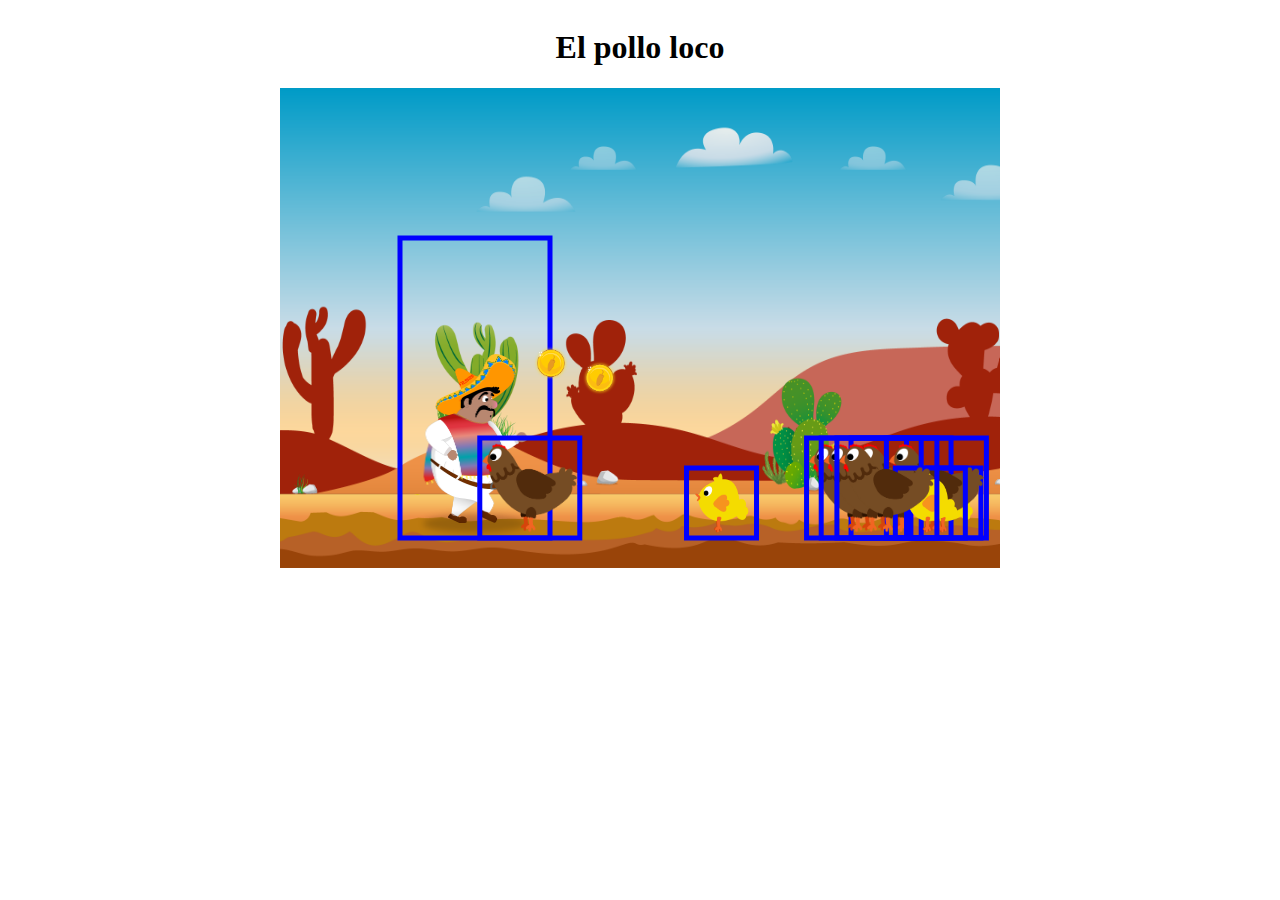
==== index.html @ 0536124c "character jump and audio and colision startet" ====
<!DOCTYPE html>
<html lang="en">
<head>
    <meta charset="UTF-8">
    <meta name="viewport" content="width=device-width, initial-scale=1.0">
    <title>EL POLLO LOCO</title>
    <script src="./classes/world.class.js"></script>
    <script src="./classes/movable-object.class.js"></script>
    <script src="./classes/character.class.js"></script>
    <script src="./classes/chicken.class.js"></script>
    <script src="./classes/chicken-small.class.js"></script>
    <script src="./classes/clouds.class.js"></script>
    <script src="./classes/background.class.js"></script>
    <script src="./classes/keyboard.class.js"></script>
    <script src="./classes/level.class.js"></script>
    <script src="./classes/endboss.class.js"></script>
    <script src="./classes/coins.class.js"></script>
    <script src="./levels/level1.js"></script>
    <script src="./js/game.js"></script>

    <link rel="stylesheet" href="./style.css">
    <link rel="shortcut icon" href="img/2_character_pepe/1_idle/idle/I-1.png" type="image/x-icon">
</head>
<body onload="init()">
    
    <h1>El pollo loco</h1>

    <canvas id="canvas" width="720" height="480">

    </canvas>
</body>
</html>
---- style.css ----
body {
    display: flex;
    flex-direction: column;
    align-items: center;
}

canvas {
    background-color: black;
}
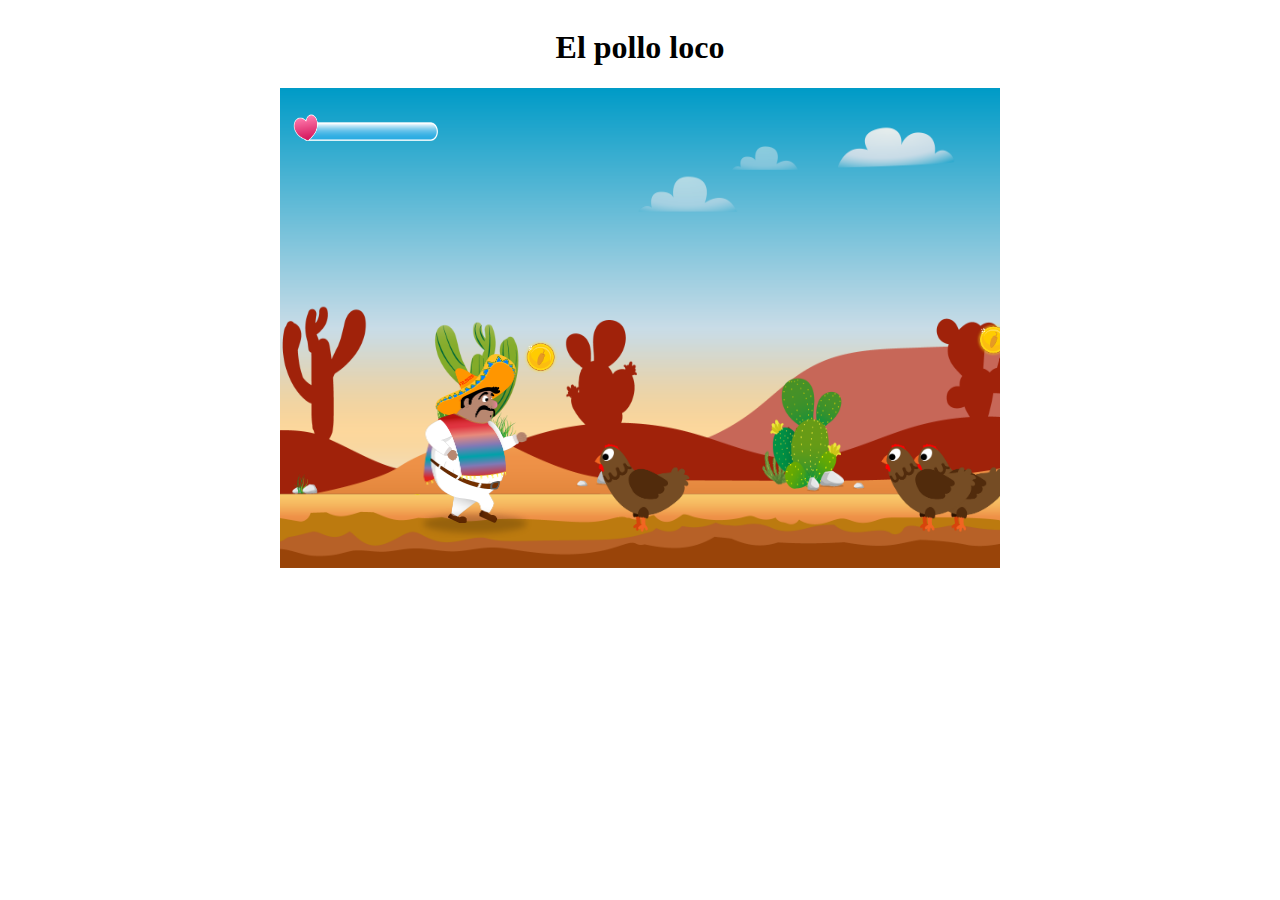
==== commit 66c879c0: "statusbar" ====
--- a/index.html
+++ b/index.html
@@ -5,6 +5,7 @@
     <meta name="viewport" content="width=device-width, initial-scale=1.0">
     <title>EL POLLO LOCO</title>
     <script src="./classes/world.class.js"></script>
+    <script src="./classes/drawable-object.class.js"></script>
     <script src="./classes/movable-object.class.js"></script>
     <script src="./classes/character.class.js"></script>
     <script src="./classes/chicken.class.js"></script>
@@ -15,6 +16,7 @@
     <script src="./classes/level.class.js"></script>
     <script src="./classes/endboss.class.js"></script>
     <script src="./classes/coins.class.js"></script>
+    <script src="./classes/statusbar.class.js"></script>
     <script src="./levels/level1.js"></script>
     <script src="./js/game.js"></script>
 
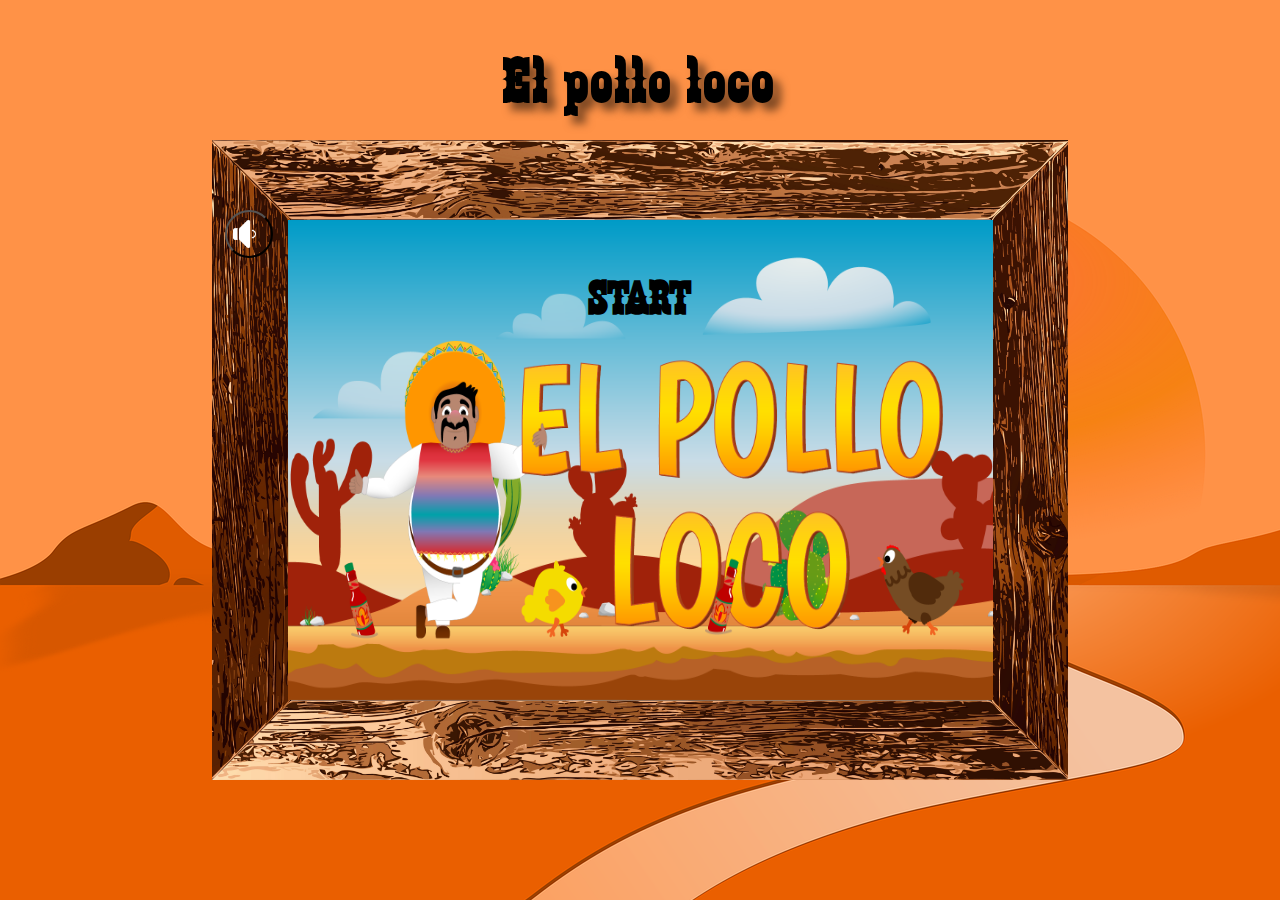
==== commit d0cbcef2: "start screen css and musik" ====
--- a/index.html
+++ b/index.html
@@ -17,17 +17,25 @@
     <script src="./classes/endboss.class.js"></script>
     <script src="./classes/coins.class.js"></script>
     <script src="./classes/statusbar.class.js"></script>
+    <script src="./classes/throwable-object.class.js"></script>
     <script src="./levels/level1.js"></script>
     <script src="./js/game.js"></script>
 
     <link rel="stylesheet" href="./style.css">
     <link rel="shortcut icon" href="img/2_character_pepe/1_idle/idle/I-1.png" type="image/x-icon">
 </head>
-<body onload="init()">
+<body>
     
     <h1>El pollo loco</h1>
 
-    <canvas id="canvas" width="720" height="480">
+    <div class="main-screen">
+        <div id="start-img">
+            <img src="./img/9_intro_outro_screens/start/startscreen_2.png" alt="">
+            <h2 onclick="init()" id="start-btn">START</h2>
+        </div>
+        <button onclick="stopAndPlayMusik()" class="volume-on"><img id="volume-on" src="./img/icons/volume-on.png" alt=""><img class="d-none" id="volume-off" src="./img/icons/volume-off.png" alt=""></button>
+        <canvas class="d-none" id="canvas" width="705" height="480">
+    </div>
 
     </canvas>
 </body>
--- a/style.css
+++ b/style.css
@@ -1,9 +1,125 @@
+@font-face {
+    font-family: 'zabars';
+    src: url('fonts/ZABARS/zabars.ttf')  format('truetype'), /* Safari, Android, iOS */
+}
+
+
+
 body {
+    margin: 0;
     display: flex;
     flex-direction: column;
     align-items: center;
+    background-image: url('img/5_background/background-pixabay/background1.png');
+    font-family: 'zabars', Arial, Helvetica, sans-serif;
+}
+
+h1 {
+    font-size: 64px;
+    letter-spacing: 4px;
+    text-shadow: 8px 8px 8px rgba(0, 0, 0, 0.5);
+    margin-bottom: 24px;
+}
+
+.main-screen {
+    position: relative;
+    width: 856px;
+    height: 640px;
+    display: flex;
+    flex-direction: column;
+    align-items: center;
+    justify-content: center;
+    background-image: url('img/5_background/background-pixabay/frame.jpeg');
+    background-repeat: no-repeat;
+    background-size: cover;
+    background-color: rgb(251,146,72);
 }
 
 canvas {
     background-color: black;
+}
+
+.d-none {
+    display: none;
+}
+
+#start-btn {
+    position: absolute;
+    top: 10px;
+    left: 50%;
+    transform: translateX(-50%);
+    cursor: pointer;
+    font-size: 48px;
+}
+
+#start-btn:hover {
+    font-size: 56px;
+}
+
+#start-img {
+    position: relative;
+    width: 705px;
+    height: 480px;
+}
+
+#start-img img {
+    width: 100%;
+    height: 100%;
+}
+
+.volume-on {
+    position: absolute;
+    height: 48px;
+    width: 48px;
+    left: 13px;
+    top: 70px;
+    border-radius: 50%;
+    background-color: transparent;
+    display: flex;
+    justify-content: center;
+    align-items: center;
+}
+
+.volume-on:hover {
+    cursor: pointer;
+}
+
+.volume-on img {
+    height: 32px;
+    width: 32px;
+    object-fit: cover;
+
+}
+
+
+
+
+
+
+@media only screen and (max-width: 856px) {
+    .main-screen {
+        width: 100%;
+        background-size: contain;
+        justify-content: flex-start;
+        padding-top: 9.5%;
+    }
+
+    .main-screen background-image {
+        width: 100%;
+    }
+
+    canvas {
+        width: 82%;
+    }
+
+    @media only screen and (max-height: 480px) {
+        .main-screen {
+            height: 100%;
+            background-size: contain;
+        }
+
+        canvas {
+            height: 100%;
+        }
+    }
 }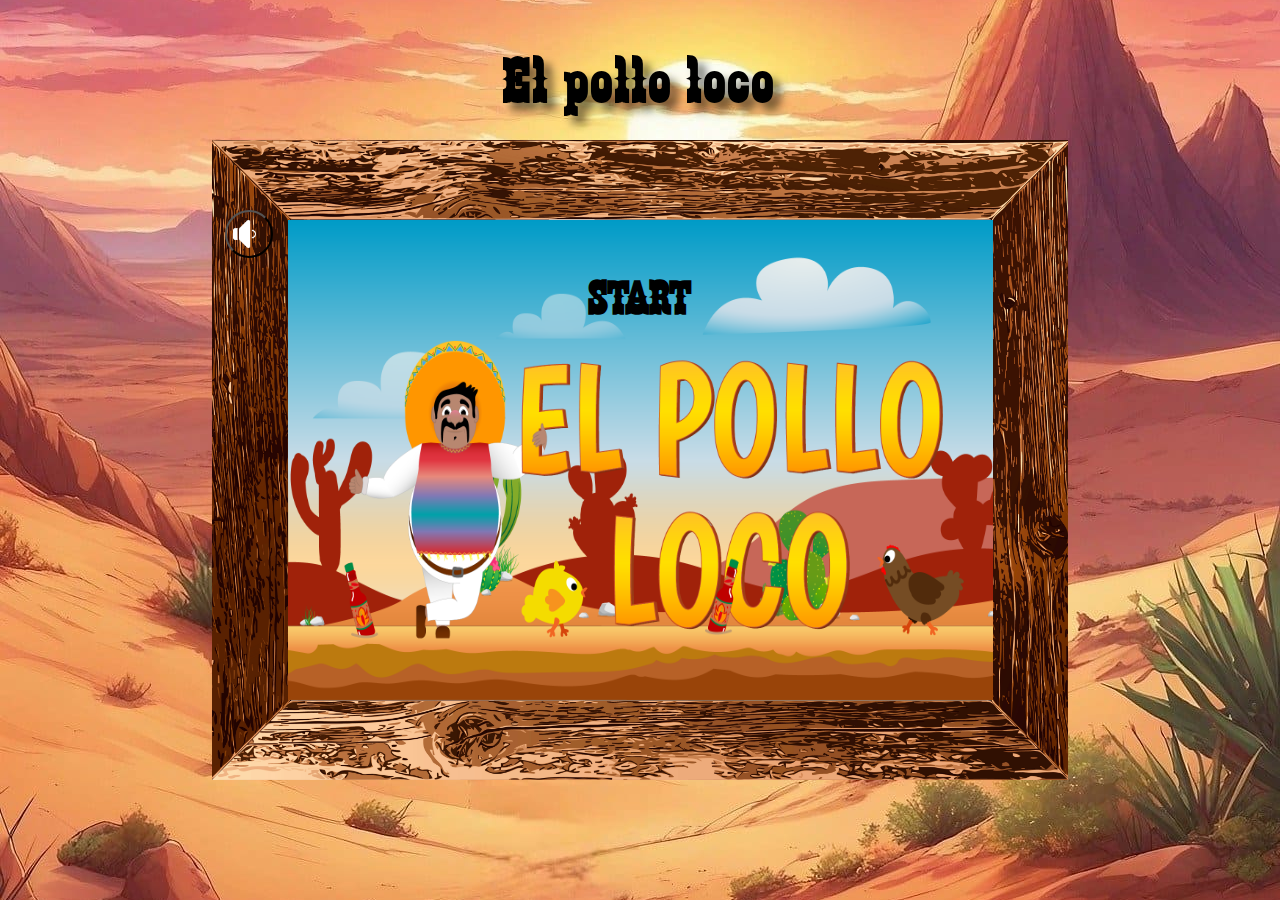
==== commit bc789073: "get bottles and win" ====
--- a/index.html
+++ b/index.html
@@ -16,9 +16,11 @@
     <script src="./classes/level.class.js"></script>
     <script src="./classes/endboss.class.js"></script>
     <script src="./classes/coins.class.js"></script>
+    <script src="./classes/bottles.class.js"></script>
     <script src="./classes/statusbar.class.js"></script>
     <script src="./classes/throwable-object.class.js"></script>
     <script src="./levels/level1.js"></script>
+    <script src="./classes/endscreen.class.js"></script>
     <script src="./js/game.js"></script>
 
     <link rel="stylesheet" href="./style.css">
@@ -35,6 +37,10 @@
         </div>
         <button onclick="stopAndPlayMusik()" class="volume-on"><img id="volume-on" src="./img/icons/volume-on.png" alt=""><img class="d-none" id="volume-off" src="./img/icons/volume-off.png" alt=""></button>
         <canvas class="d-none" id="canvas" width="705" height="480">
+        <div id="end-screen" class="d-none">
+            <img src="./img/5_background/first_half_background.png" alt="">
+            <img src="./img/9_intro_outro_screens/game_over/game over.png" alt="">
+        </div>
     </div>
 
     </canvas>
--- a/style.css
+++ b/style.css
@@ -7,10 +7,14 @@
 
 body {
     margin: 0;
+    height: 100vh;
     display: flex;
     flex-direction: column;
     align-items: center;
-    background-image: url('img/5_background/background-pixabay/background1.png');
+    background-image: url('img/5_background/background-pixabay/body_background.jpg');
+    background-repeat: no-repeat;
+    background-size: cover;
+    background-position: center;
     font-family: 'zabars', Arial, Helvetica, sans-serif;
 }
 
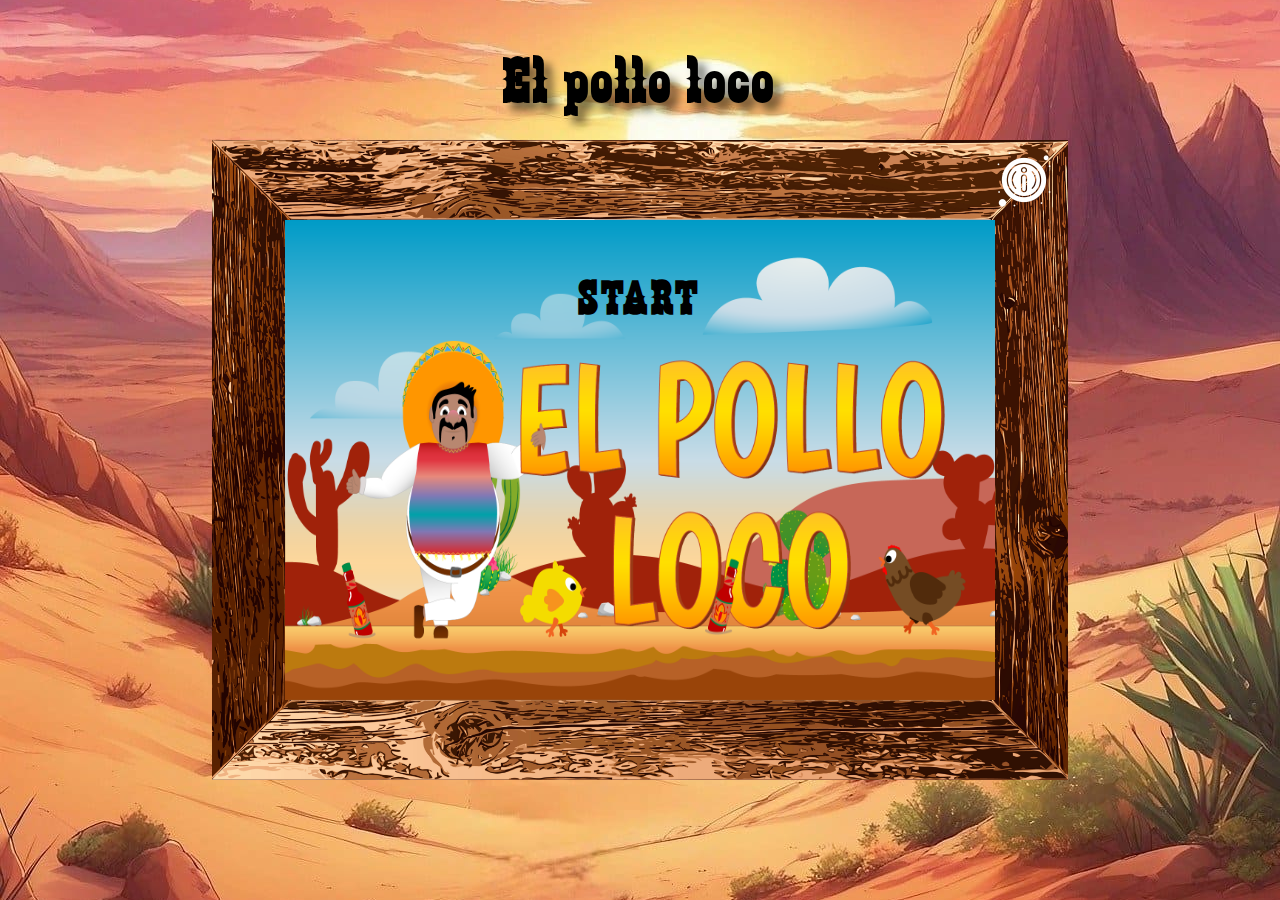
==== commit a804b120: "privacy datenschutz responsive mobile buttons documentation" ====
--- a/index.html
+++ b/index.html
@@ -1,8 +1,8 @@
 <!DOCTYPE html>
-<html lang="en">
-<head>
-    <meta charset="UTF-8">
-    <meta name="viewport" content="width=device-width, initial-scale=1.0">
+<html lang="en" translate="no">
+  <head>
+    <meta charset="UTF-8" />
+    <meta name="viewport" content="width=device-width, initial-scale=1.0" />
     <title>EL POLLO LOCO</title>
     <script src="./classes/world.class.js"></script>
     <script src="./classes/drawable-object.class.js"></script>
@@ -21,28 +21,70 @@
     <script src="./classes/throwable-object.class.js"></script>
     <script src="./levels/level1.js"></script>
     <script src="./classes/endscreen.class.js"></script>
+    <script src="./js/responsive.js"></script>
     <script src="./js/game.js"></script>
 
-    <link rel="stylesheet" href="./style.css">
-    <link rel="shortcut icon" href="img/2_character_pepe/1_idle/idle/I-1.png" type="image/x-icon">
-</head>
-<body>
-    
+    <link rel="stylesheet" href="./style.css" />
+    <link
+      rel="shortcut icon"
+      href="img/2_character_pepe/1_idle/idle/I-1.png"
+      type="image/x-icon"
+    />
+  </head>
+  <body onload="initStart()">
     <h1>El pollo loco</h1>
 
-    <div class="main-screen">
-        <div id="start-img">
-            <img src="./img/9_intro_outro_screens/start/startscreen_2.png" alt="">
-            <h2 onclick="init()" id="start-btn">START</h2>
+    <div id="main-screen" class="main-screen">
+      <div id="start-img"><h2 onclick="init()" id="start-btn">START</h2></div>
+      <div id="info-img" class="d-none">
+        <div>
+        <h2 onclick="closeInfo()" id="closeInfo-btn">INFO</h2>
+        <a onclick="window.location.href='datenschutz.html'" class="privacy blue">PRIVACY</a>
+        <a onclick="window.location.href='impressum.html'" class="impressum blue">IMPRESSUM</a>            
+    </div>
+        <div><a href=""></a></div>
+        <div class="description firstdescription">
+            <li>Arror Left = move Character left</li>
+            <li>Arror RIGHT = move Character right</li>
+            <li>Arror UP = jump with Character</li>
+            <li>D = throw Bottle</li>
         </div>
-        <button onclick="stopAndPlayMusik()" class="volume-on"><img id="volume-on" src="./img/icons/volume-on.png" alt=""><img class="d-none" id="volume-off" src="./img/icons/volume-off.png" alt=""></button>
-        <canvas class="d-none" id="canvas" width="705" height="480">
+        <div class="description">
+            <li>To kill big and smal chicken you can jump on it, or throw a bottle</li>
+            <li>To get the bottles and coins you have to touch them</li>
+            <li>If you touch an enemy you lose a few percent of your life.</li>
+            <li>You can get more life, when you catch more coins then 100%</li>
+            <li>To kill the Endboss you need to throw Bottles on him</li>
+            <li>Seven seconds after you throw a Bottle, there will be more bottles to collect</li>
+        </div>
+      </div>
+      <img onclick="closeInfo()" class="info-btn" src="./img/icons/info.png" alt="" />
+      <button onclick="window.location.href='index.html'" class="home-btn">
+        <img id="home-btn" src="./img/icons/homeButton.png" alt="" />
+      </button>
+      <button onclick="stopAndPlayMusik()" class="volume-on">
+        <img id="volume-on" src="./img/icons/volume-on.png" alt="" />
+        <img class="d-none" id="volume-off" src="./img/icons/volume-off.png" alt=""/>
+    </button>
+      <button onclick="stopAndPlayMusik()" class="throw-btn" id="throw-btn">
+        <img src="./img/icons/throw.png" alt="" />
+      </button>
+      <button onclick="stopAndPlayMusik()" class="right-btn" id="right-btn">
+        <img src="./img/icons/rechts.png" alt="" />
+      </button>
+      <button onclick="stopAndPlayMusik()" class="left-btn" id="left-btn">
+        <img src="./img/icons/left.png" alt="" />
+      </button>
+      <button onclick="stopAndPlayMusik()" class="jump-btn" id="jump-btn">
+        <img src="./img/icons/jump.png" alt="" />
+      </button>
+      <canvas class="d-none" id="canvas" width="705" height="480">
         <div id="end-screen" class="d-none">
-            <img src="./img/5_background/first_half_background.png" alt="">
-            <img src="./img/9_intro_outro_screens/game_over/game over.png" alt="">
+          <img src="./img/5_background/first_half_background.png" alt="" />
+          <img src="./img/9_intro_outro_screens/game_over/game over.png"alt=""/>
         </div>
+      </canvas>
     </div>
-
-    </canvas>
-</body>
-</html>+    <img class="d-none rotate-phone" src="./img/icons/rotatePhone.png" alt="" />
+  </body>
+</html>
--- a/style.css
+++ b/style.css
@@ -1,9 +1,26 @@
 @font-face {
-    font-family: 'zabars';
-    src: url('fonts/ZABARS/zabars.ttf')  format('truetype'), /* Safari, Android, iOS */
-}
-
-
+    font-family: "zabars";
+    src: url("fonts/ZABARS/zabars.ttf") format("truetype"); /* Safari, Android, iOS */
+}
+
+button {
+    display: none;
+}
+
+.info-btn {
+    display: flex;
+    position: absolute;
+    right: 12px;
+    top: 8px;
+}
+
+.info-btn:hover {
+    cursor: pointer;
+}
+
+button:hover {
+    cursor: pointer;
+}
 
 body {
     margin: 0;
@@ -11,11 +28,11 @@
     display: flex;
     flex-direction: column;
     align-items: center;
-    background-image: url('img/5_background/background-pixabay/body_background.jpg');
+    background-image: url("img/5_background/background-pixabay/body_background.jpg");
     background-repeat: no-repeat;
     background-size: cover;
     background-position: center;
-    font-family: 'zabars', Arial, Helvetica, sans-serif;
+    font-family: "zabars", Arial, Helvetica, sans-serif;
 }
 
 h1 {
@@ -33,10 +50,10 @@
     flex-direction: column;
     align-items: center;
     justify-content: center;
-    background-image: url('img/5_background/background-pixabay/frame.jpeg');
+    background-image: url("img/5_background/background-pixabay/frame.jpeg");
     background-repeat: no-repeat;
     background-size: cover;
-    background-color: rgb(251,146,72);
+    background-color: rgb(251, 146, 72);
 }
 
 canvas {
@@ -54,6 +71,17 @@
     transform: translateX(-50%);
     cursor: pointer;
     font-size: 48px;
+    letter-spacing: 4px;
+}
+
+#closeInfo-btn {
+    position: absolute;
+    top: 10px;
+    left: 50%;
+    transform: translateX(-50%);
+    cursor: pointer;
+    font-size: 48px;
+    letter-spacing: 4px;
 }
 
 #start-btn:hover {
@@ -62,50 +90,106 @@
 
 #start-img {
     position: relative;
-    width: 705px;
-    height: 480px;
-}
-
-#start-img img {
-    width: 100%;
-    height: 100%;
+    width: 83%;
+    height: 75%;
+    background-image: url("img/9_intro_outro_screens/start/startscreen_2.png");
+    background-size: 100% 100%;
+    background-position: center;
+    background-repeat: no-repeat;
+}
+
+#info-img {
+    position: relative;
+    width: 83%;
+    height: 75%;
+    background-image: url("img/5_background/second_half_background.png");
+    background-size: 100% 100%;
+    background-position: center;
+    background-repeat: no-repeat;
+}
+
+.home-btn {
+    right: 80px;
+    top: 16px;
+}
+
+.home-btn img {
+    height: 32px;
+    width: 32px;
+    object-fit: cover;
 }
 
 .volume-on {
-    position: absolute;
-    height: 48px;
-    width: 48px;
-    left: 13px;
-    top: 70px;
-    border-radius: 50%;
-    background-color: transparent;
-    display: flex;
-    justify-content: center;
-    align-items: center;
-}
-
-.volume-on:hover {
-    cursor: pointer;
+    right: 136px;
+    top: 16px;
+
 }
 
 .volume-on img {
     height: 32px;
     width: 32px;
     object-fit: cover;
-
-}
-
-
-
-
-
+}
+
+.description {
+    margin: 36px;
+    font-size: 24px;
+    letter-spacing: 1px;
+}
+
+.firstdescription {
+    margin-top: 140px;
+}
+
+.blue {
+    position: absolute;
+    top: 24px;
+    color: blue;
+    font-size: 24px;
+    letter-spacing: 2px;
+}
+
+.blue:hover {
+    cursor: pointer;
+}
+
+.privacy {
+    left: 80px;
+}
+
+.impressum {
+    right: 80px;
+}
 
 @media only screen and (max-width: 856px) {
+    h1 {
+        display: none;
+    }
+
+    button {
+        height: 38px;
+        width: 38px;
+        position: absolute;
+        height: 48px;
+        width: 48px;
+        border-radius: 50%;
+        background-color: transparent;
+        display: flex;
+        justify-content: center;
+        align-items: center;
+    }
+
+    button img {
+        height: 28px;
+        width: 28px;
+    }
+
     .main-screen {
         width: 100%;
+        position: relative;
+        overflow: hidden;
         background-size: contain;
         justify-content: flex-start;
-        padding-top: 9.5%;
     }
 
     .main-screen background-image {
@@ -114,16 +198,111 @@
 
     canvas {
         width: 82%;
-    }
-
-    @media only screen and (max-height: 480px) {
-        .main-screen {
-            height: 100%;
-            background-size: contain;
-        }
-
-        canvas {
-            height: 100%;
-        }
-    }
+        display: block;
+        margin: 0 auto;
+        margin-top: 9.5%;
+    }
+
+    #start-img {
+        width: 82%;
+        margin: 0 auto;
+        margin-top: 9.5%;
+    }
+
+    #info-img {
+        width: 82%;
+        margin: 0 auto;
+        margin-top: 9.5%;
+    }
+
+    #start-btn {
+        margin-top: 16px;
+    }
+
+    #closeInfo-btn {
+        margin-top: 16px;
+    }
+
+    .throw-btn {
+        left: 8px;
+        bottom: 8px;
+    }
+
+    .right-btn {
+        right: 8px;
+        bottom: 8px;
+    }
+
+    .left-btn {
+        right: 64px;
+        bottom: 8px;
+    }
+
+    .jump-btn {
+        right: 36px;
+        bottom: 56px;
+    }
+
+    .description {
+        margin: 24px 4px 24px 4px;
+        font-size: 16px;
+    }
+    
+    .firstdescription {
+        margin-top: 80px;
+    }
+}
+
+@media only screen and (max-width: 500px) {
+    body {
+        justify-content: center;
+    }
+
+    .main-screen {
+        display: none;
+    }
+
+    .rotate-phone {
+        margin-top: 9.5%;
+        display: block;
+        opacity: 0.5;
+    }
+}
+
+@media only screen and (max-height: 800px) {
+    h1 {
+        display: none;
+    }
+
+}
+
+@media only screen and (max-height: 640px) {
+    .main-screen {
+        background-image: none;
+        background-color: transparent;
+    }
+
+    #start-img {
+        width: 100%;
+        height: 100%;
+        background-size: contain;
+        margin-top: 0;
+    }
+
+    #info-img {
+        width: 100%;
+        height: 100%;
+        background-size: contain;
+        margin-top: 0;
+    }
+
+    canvas {
+        width: 100%;
+        height: 100%;
+        margin-top: 0;
+    }
+}
+
+.d-block {
+    display: block;
 }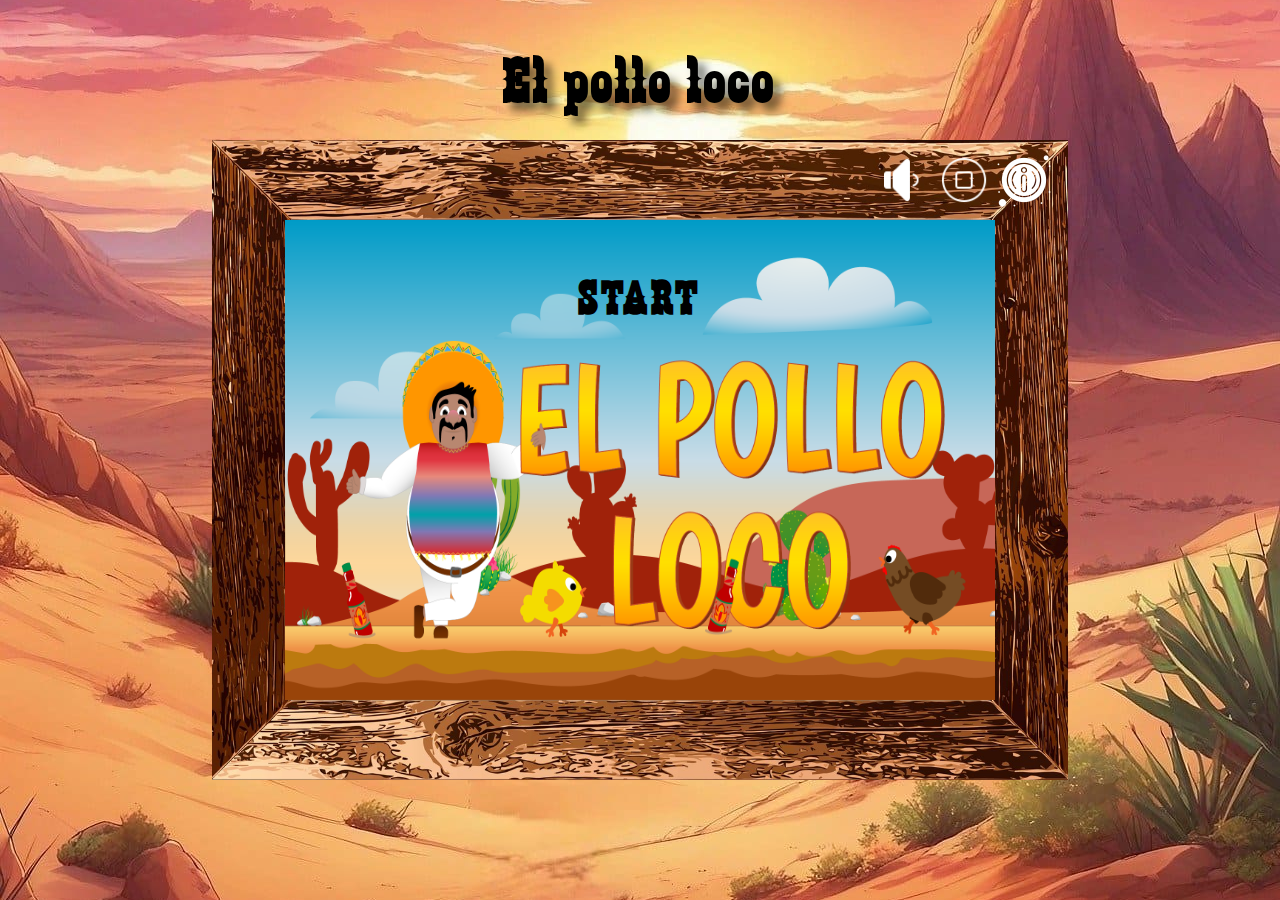
==== commit 0ff4f518: "bug fixed animate jump sound interval" ====
--- a/index.html
+++ b/index.html
@@ -59,13 +59,9 @@
         </div>
       </div>
       <img onclick="closeInfo()" class="info-btn" src="./img/icons/info.png" alt="" />
-      <button onclick="window.location.href='index.html'" class="home-btn">
-        <img id="home-btn" src="./img/icons/homeButton.png" alt="" />
-      </button>
-      <button onclick="stopAndPlayMusik()" class="volume-on">
-        <img id="volume-on" src="./img/icons/volume-on.png" alt="" />
-        <img class="d-none" id="volume-off" src="./img/icons/volume-off.png" alt=""/>
-    </button>
+      <img onclick="window.location.href='index.html'" class="home-btn" id="home-btn" src="./img/icons/homeButton.png" alt="" />
+      <img onclick="stopAndPlayMusik()" class="volume-on" id="volume-on" src="./img/icons/volume-on.png" alt="" />
+      <img onclick="stopAndPlayMusik()" class="volume-on d-none" id="volume-off" src="./img/icons/volume-off.png" alt=""/>
       <button onclick="stopAndPlayMusik()" class="throw-btn" id="throw-btn">
         <img src="./img/icons/throw.png" alt="" />
       </button>
--- a/style.css
+++ b/style.css
@@ -111,6 +111,9 @@
 .home-btn {
     right: 80px;
     top: 16px;
+    position: absolute;
+    height: 48px;
+    width: 48px;
 }
 
 .home-btn img {
@@ -120,15 +123,15 @@
 }
 
 .volume-on {
+    position: absolute;
     right: 136px;
     top: 16px;
-
-}
-
-.volume-on img {
-    height: 32px;
-    width: 32px;
-    object-fit: cover;
+    height: 48px;
+    width: 48px;
+}
+
+.volume-on:hover {
+    cursor: pointer;
 }
 
 .description {
@@ -143,7 +146,7 @@
 
 .blue {
     position: absolute;
-    top: 24px;
+    top: 48px;
     color: blue;
     font-size: 24px;
     letter-spacing: 2px;
@@ -161,11 +164,27 @@
     right: 80px;
 }
 
-@media only screen and (max-width: 856px) {
-    h1 {
-        display: none;
-    }
-
+@media only screen and (max-width: 1190px) {
+    .throw-btn {
+        left: 8px;
+        bottom: 8px;
+    }
+
+    .right-btn {
+        right: 8px;
+        bottom: 8px;
+    }
+
+    .left-btn {
+        right: 64px;
+        bottom: 8px;
+    }
+
+    .jump-btn {
+        right: 36px;
+        bottom: 56px;
+    }
+    
     button {
         height: 38px;
         width: 38px;
@@ -184,6 +203,13 @@
         width: 28px;
     }
 
+}
+
+@media only screen and (max-width: 856px) {
+    h1 {
+        display: none;
+    }
+
     .main-screen {
         width: 100%;
         position: relative;
@@ -223,26 +249,6 @@
         margin-top: 16px;
     }
 
-    .throw-btn {
-        left: 8px;
-        bottom: 8px;
-    }
-
-    .right-btn {
-        right: 8px;
-        bottom: 8px;
-    }
-
-    .left-btn {
-        right: 64px;
-        bottom: 8px;
-    }
-
-    .jump-btn {
-        right: 36px;
-        bottom: 56px;
-    }
-
     .description {
         margin: 24px 4px 24px 4px;
         font-size: 16px;
@@ -250,6 +256,32 @@
     
     .firstdescription {
         margin-top: 80px;
+    }
+
+    .volume-on {
+        top: 8px;
+        width: 32px;
+        height: 32px;
+    }
+
+    .info-btn {
+        top: 4px;
+        width: 40px;
+        height: 40px;
+    }
+
+    .home-btn {
+        padding: 0;
+        padding-top: 1px;
+        top: 8px;
+        width: 32px;
+        height: 32px;
+        border: none;
+    }
+
+    .home-btn img {
+        width: 32px;
+        height: 32px;
     }
 }
 
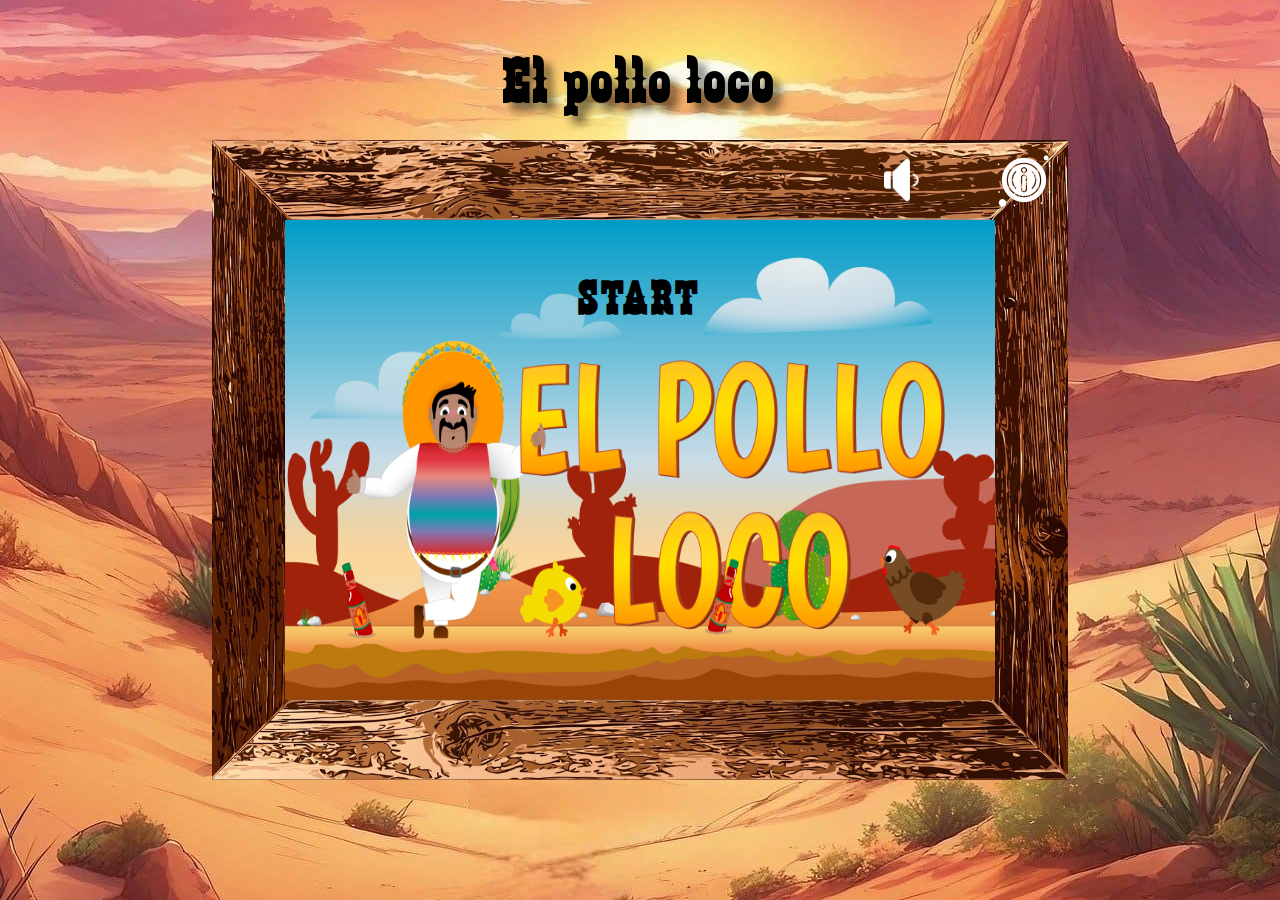
==== commit 0e4bd60a: "bug fixed animate jump interval" ====
--- a/index.html
+++ b/index.html
@@ -48,6 +48,7 @@
             <li>Arror RIGHT = move Character right</li>
             <li>Arror UP = jump with Character</li>
             <li>D = throw Bottle</li>
+            <li>Button zum Restart Game oben rechts nach Spielende</li>
         </div>
         <div class="description">
             <li>To kill big and smal chicken you can jump on it, or throw a bottle</li>
@@ -55,11 +56,11 @@
             <li>If you touch an enemy you lose a few percent of your life.</li>
             <li>You can get more life, when you catch more coins then 100%</li>
             <li>To kill the Endboss you need to throw Bottles on him</li>
-            <li>Seven seconds after you throw a Bottle, there will be more bottles to collect</li>
+            <li>Seven seconds after you throw a Bottle, there will be more bottles</li>
         </div>
       </div>
       <img onclick="closeInfo()" class="info-btn" src="./img/icons/info.png" alt="" />
-      <img onclick="window.location.href='index.html'" class="home-btn" id="home-btn" src="./img/icons/homeButton.png" alt="" />
+      <img onclick="init()" class="home-btn d-none" id="home-btn" src="./img/icons/homeButton.png" alt="" />
       <img onclick="stopAndPlayMusik()" class="volume-on" id="volume-on" src="./img/icons/volume-on.png" alt="" />
       <img onclick="stopAndPlayMusik()" class="volume-on d-none" id="volume-off" src="./img/icons/volume-off.png" alt=""/>
       <button onclick="stopAndPlayMusik()" class="throw-btn" id="throw-btn">
@@ -76,6 +77,7 @@
       </button>
       <canvas class="d-none" id="canvas" width="705" height="480">
         <div id="end-screen" class="d-none">
+          <div id="start-img"><h2 onclick="init()" id="start-btn">START</h2></div>
           <img src="./img/5_background/first_half_background.png" alt="" />
           <img src="./img/9_intro_outro_screens/game_over/game over.png"alt=""/>
         </div>
--- a/style.css
+++ b/style.css
@@ -116,6 +116,10 @@
     width: 48px;
 }
 
+.home-btn:hover {
+    cursor: pointer;
+}
+
 .home-btn img {
     height: 32px;
     width: 32px;
